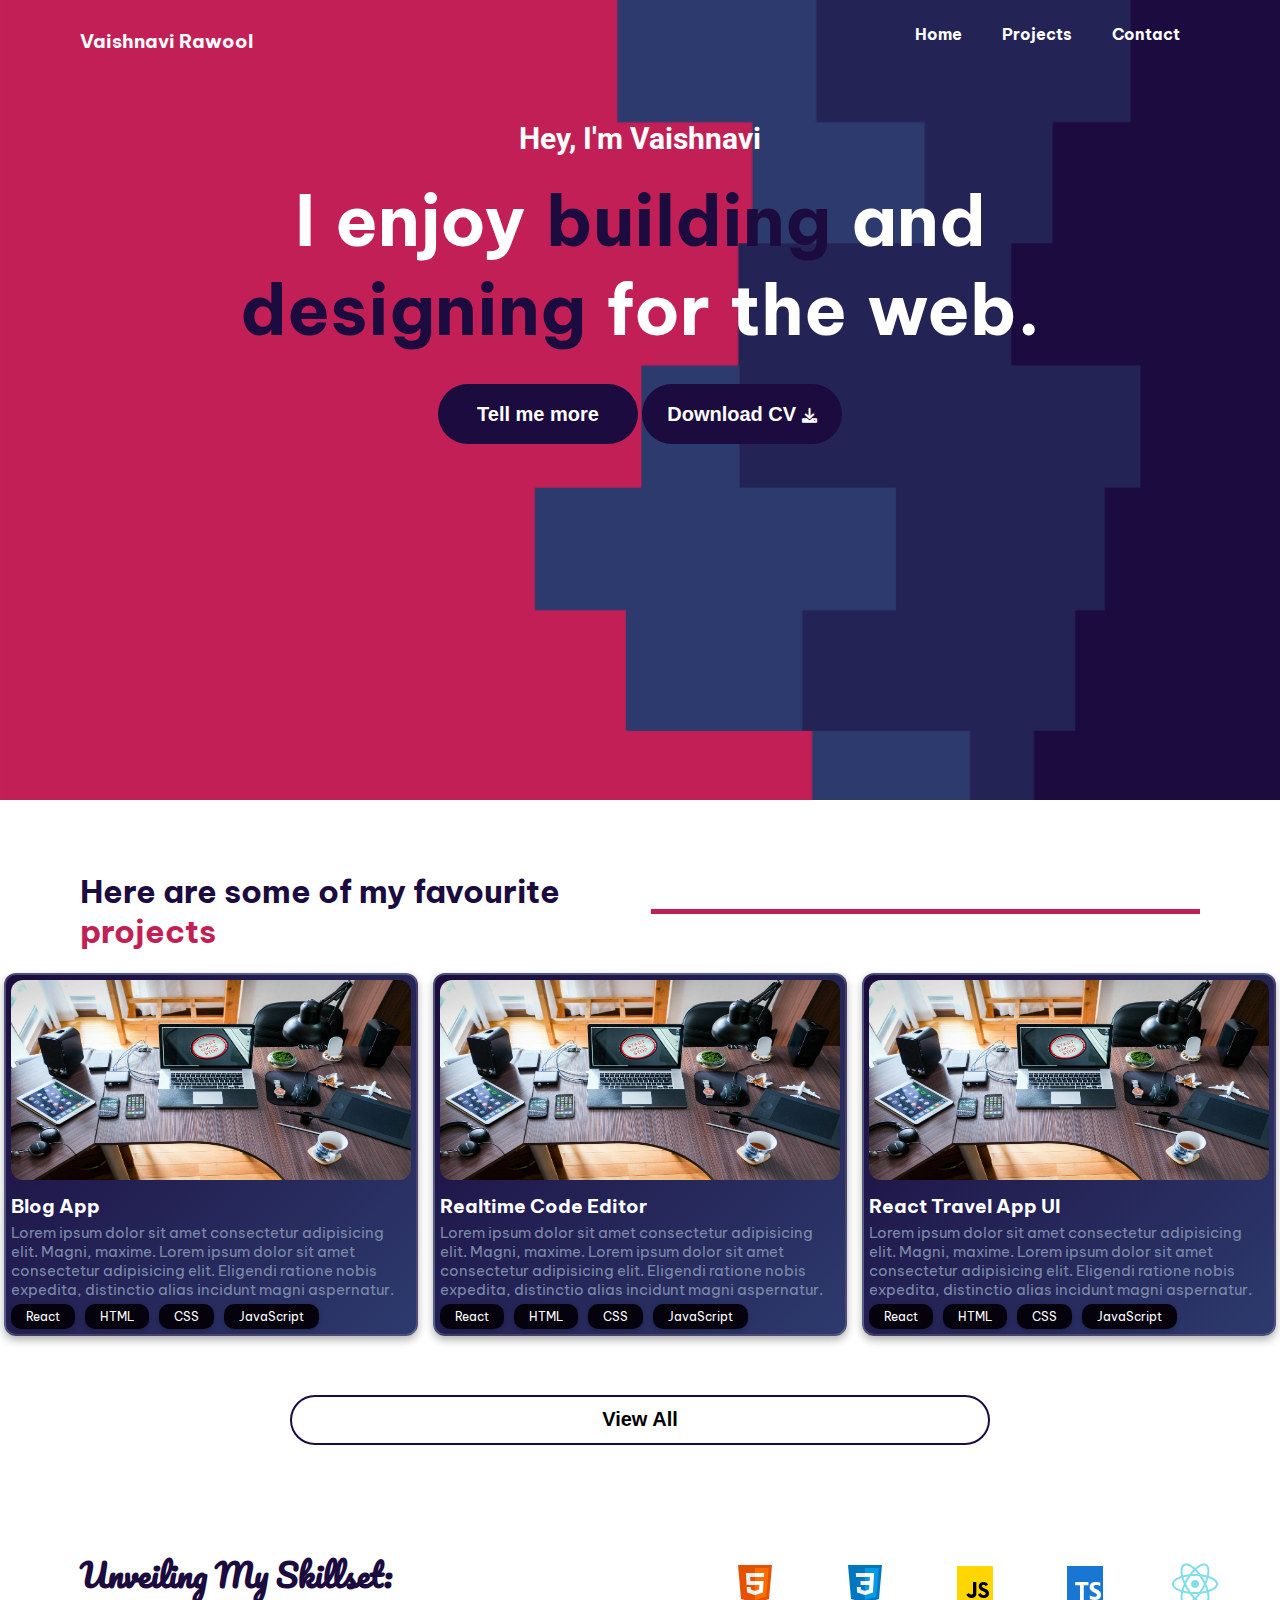
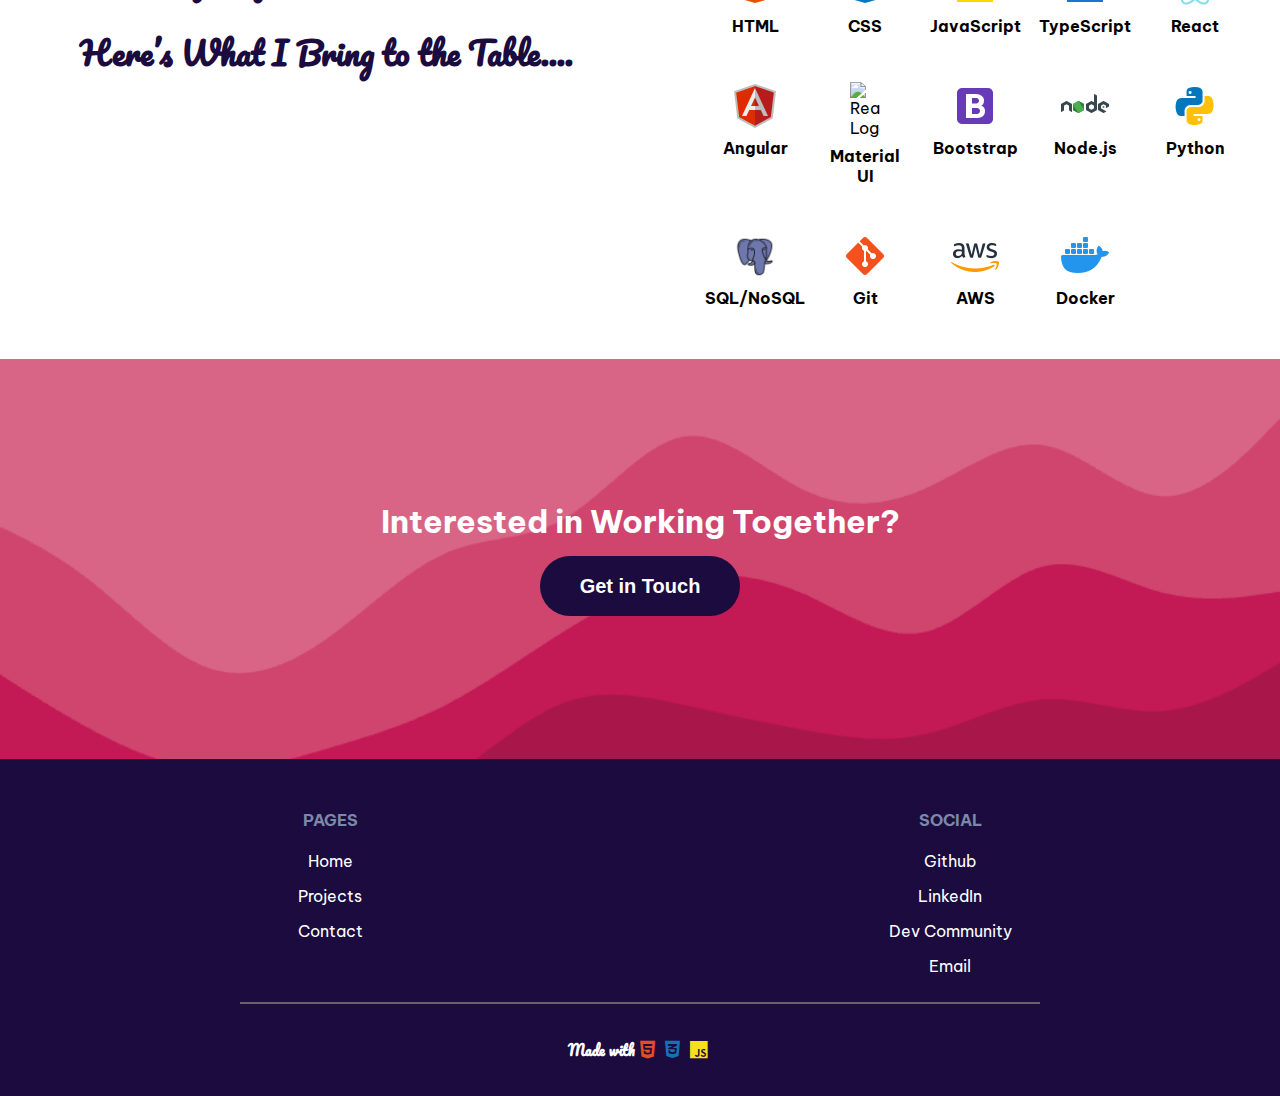
==== index.html @ e35b3477 "first commit" ====
<!DOCTYPE html>
<html lang="en">
<head>
    <meta charset="UTF-8">
    <meta name="viewport" content="width=device-width, initial-scale=1.0">
    <title>Vaishnavi's Portfolio</title>
    <link rel="stylesheet" href="./index.css"/>


    <link rel="preconnect" href="https://fonts.googleapis.com">
    <link rel="preconnect" href="https://fonts.gstatic.com" crossorigin>
    <link href="https://fonts.googleapis.com/css2?family=Pacifico&display=swap" rel="stylesheet">

    <link rel="preconnect" href="https://fonts.googleapis.com">
    <link rel="preconnect" href="https://fonts.gstatic.com" crossorigin>
    <link href="https://fonts.googleapis.com/css2?family=Lato:ital,wght@0,100;0,300;0,400;0,700;0,900;1,100;1,300;1,400;1,700;1,900&family=Montserrat:ital,wght@0,100..900;1,100..900&family=Playwrite+AU+VIC:wght@100..400&family=Victor+Mono:ital,wght@0,100..700;1,100..700&display=swap" rel="stylesheet">

    <link rel="preconnect" href="https://fonts.googleapis.com">
    <link rel="preconnect" href="https://fonts.gstatic.com" crossorigin>
    <link href="https://fonts.googleapis.com/css2?family=Roboto:ital,wght@0,100;0,300;0,400;0,500;0,700;0,900;1,100;1,300;1,400;1,500;1,700;1,900&display=swap" rel="stylesheet">


    <link href="https://fonts.googleapis.com/css2?family=Be+Vietnam+Pro:wght@400;700&family=Inter:wght@400;700&display=swap" rel="stylesheet">

    <!-- ICONS -->
    <link rel="stylesheet" href="https://cdnjs.cloudflare.com/ajax/libs/font-awesome/6.0.0-beta3/css/all.min.css">

    <script src="https://cdn.emailjs.com/dist/email.min.js"></script>
</head>
<body>
    <div class="content" id="content">
    <div id="hero-section" class="hero-section">
        <!-- <div class="intro" style="flex:2"> -->
            <!-- <img src="./assets/home-banner-background.png" class="banner-bg-image"/> -->
            <!-- <img src="./assets/home-banner-background-2.png" class="banner-bg-image-2"/> -->

            <div style="display: flex;justify-content: space-between;padding: 10px 80px;">
                <div class="name-section">
                   <h3>Vaishnavi Rawool</h3>
                </div>
   
                <div class="navbar">
                    <ul>
                       <li><a href="#">Home</a></li>
                       <li><a href="#projects-container">Projects</a></li>
                       <li><a href="#contact">Contact</a></li>
                   </ul>
                </div>
            </div>

        <div class="intro">
            <!-- <h3 style="margin-bottom: 10px;color: #555;">Hi folks,</h3> -->
            <h2 style="margin-bottom: 20px;" class="title-text">Hey, I'm Vaishnavi</h2>
            <h1 class="intro-text">
                I enjoy
                 <span style="color: #1b0b3e;">building</span>
                  and
                  <span style="color: #1b0b3e;"> designing </span>
                  for the web.
            </h1>

            <!-- <div style="display: flex;align-items: center;justify-content: center;"> -->
                <button class="more-btn">Tell me more</button>
                <button class="more-btn">Download CV <i class="fa-solid fa-download" style="font-size: 15px;"></i></button>
            <!-- </div> -->
        </div>

    </div>
<!-- todo:remove -->
    <!-- <img src="./assets/wave (4).png" alt="bg"/> --> 

    <!-- <div class="parallax"></div> -->

    <div style="display: flex;align-items: center;justify-content: space-between;margin-left:80px;margin-right: 80px;margin-top: 50px;">
        <h1 style="color: #1b0b3e;">Here are some of my favourite <span style="color: #c21f56;">projects</span> </h1>
        <hr style="width: 600px;height: 5px;background: #c21f56;border: none;margin: 0;"/>
    </div>
    <div id="projects-container" class="projects-container">
        <div class="projects">

            <div class="card ">
                <img src="./assets/bg.jpeg" alt="project-img" class="project-img"/>
                <h3 style="margin: 0px;margin-top: 10px;margin-bottom: 5px;">Blog App</h3>
                <p style="font-size: 15px;margin: 0px;color: rgb(123 137 168 );">Lorem ipsum dolor sit amet consectetur adipisicing elit. Magni, maxime. Lorem ipsum dolor sit amet consectetur adipisicing elit. Eligendi ratione nobis expedita, distinctio alias incidunt magni aspernatur.</p>

                <div class="chip-container">
                    <div class="chip">React</div>
                    <div class="chip">HTML</div>
                    <div class="chip">CSS</div>
                    <div class="chip">JavaScript</div>
                </div>
            </div>

            <div class="card ">
                <img src="./assets/bg.jpeg" alt="project-img" class="project-img"/>
                <h3 style="margin: 0px;margin-top: 10px;margin-bottom: 5px;">Realtime Code Editor</h3>
                <p style="font-size: 15px;margin: 0px;color: rgb(123 137 168 );">Lorem ipsum dolor sit amet consectetur adipisicing elit. Magni, maxime. Lorem ipsum dolor sit amet consectetur adipisicing elit. Eligendi ratione nobis expedita, distinctio alias incidunt magni aspernatur.</p>

                <div class="chip-container">
                    <div class="chip">React</div>
                    <div class="chip">HTML</div>
                    <div class="chip">CSS</div>
                    <div class="chip">JavaScript</div>
                </div>
            </div>

            <div class="card ">
                <img src="./assets/bg.jpeg" alt="project-img" class="project-img"/>
                <h3 style="margin: 0px;margin-top: 10px;margin-bottom: 5px;">React Travel App UI</h3>
                <p style="font-size: 15px;margin: 0px;color: rgb(123 137 168 );">Lorem ipsum dolor sit amet consectetur adipisicing elit. Magni, maxime. Lorem ipsum dolor sit amet consectetur adipisicing elit. Eligendi ratione nobis expedita, distinctio alias incidunt magni aspernatur.</p>

                <div class="chip-container">
                    <div class="chip">React</div>
                    <div class="chip">HTML</div>
                    <div class="chip">CSS</div>
                    <div class="chip">JavaScript</div>
                </div>
            </div>

            <div class="card  hidden">
                <img src="./assets/bg.jpeg" alt="project-img" class="project-img"/>
                <h3 style="margin: 0px;margin-top: 10px;margin-bottom: 5px;">Flask Todo App</h3>
                <p style="font-size: 15px;margin: 0px;color: rgb(123 137 168 );">Lorem ipsum dolor sit amet consectetur adipisicing elit. Magni, maxime. Lorem ipsum dolor sit amet consectetur adipisicing elit. Eligendi ratione nobis expedita, distinctio alias incidunt magni aspernatur.</p>

                <div class="chip-container">
                    <div class="chip">React</div>
                    <div class="chip">HTML</div>
                    <div class="chip">CSS</div>
                    <div class="chip">JavaScript</div>
                </div>
            </div>

            <div class="card  hidden">
                <img src="./assets/bg.jpeg" alt="project-img" class="project-img"/>
                <h3 style="margin: 0px;margin-top: 10px;margin-bottom: 5px;">Django Todo App</h3>
                <p style="font-size: 15px;margin: 0px;color: rgb(123 137 168 );">Lorem ipsum dolor sit amet consectetur adipisicing elit. Magni, maxime. Lorem ipsum dolor sit amet consectetur adipisicing elit. Eligendi ratione nobis expedita, distinctio alias incidunt magni aspernatur.</p>

                <div class="chip-container">
                    <div class="chip">React</div>
                    <div class="chip">HTML</div>
                    <div class="chip">CSS</div>
                    <div class="chip">JavaScript</div>
                </div>
            </div>
            
            <div class="card  hidden">
                <img src="./assets/bg.jpeg" alt="project-img" class="project-img"/>
                <h3 style="margin: 0px;margin-top: 10px;margin-bottom: 5px;">Natural Language Processing (Spacy)</h3>
                <p style="font-size: 15px;margin: 0px;color: rgb(123 137 168 );">Lorem ipsum dolor sit amet consectetur adipisicing elit. Magni, maxime. Lorem ipsum dolor sit amet consectetur adipisicing elit. Eligendi ratione nobis expedita, distinctio alias incidunt magni aspernatur.</p>

                <div class="chip-container">
                    <div class="chip">React</div>
                    <div class="chip">HTML</div>
                    <div class="chip">CSS</div>
                    <div class="chip">JavaScript</div>
                </div>
            </div>

           

        </div>
    </div>

    <button id="view-all-btn" class="view-all-btn">View All</button>

<!-- ICONS SITE -> https://icons8.com/icons/set/css -->
    <!-- /* font-family: 'Pacifico', cursive;font-weight: 400;text-align: left;width: 500px; */ -->
    <div class="skill-set-container">
        <div style="flex:1;margin-left: 80px;color: #1b0b3e;">
            <h1 style="font-family: Pacifico;">
                Unveiling My Skillset: 
            </h1>
            <h1 style="font-family: Pacifico;">
                Here’s What I Bring to the Table....
            </h1>
        <!-- <h1 
            data-text="Unveiling My Skillset: Here’s What I" 
            data-text-2="Bring to the Table!" 
            class="skills-intro">
            Unveiling My Skillset: Here’s What I Bring to the Table!
        </h1> -->

        </div>
        <div class="skill-set">
            <div class="toolset">
                <div class="skill">
                    <img src="./assets/icons/icons8-html-48.png" alt="html" />
                     
                    <p>HTML</p>
                </div>
                <div class="skill">
                    <img src="./assets/icons/icons8-css-48.png" alt="html" />
                    <p>CSS</p>
                </div>
                <div class="skill">
                    <img src="./assets/icons/icons8-js-48.png" alt="html" />
                    <p>JavaScript</p>
                </div>
                <div class="skill">
                    <img src="./assets/icons/icons8-typescript-48.png" alt="html" />
                    <p>TypeScript</p>
                </div>
                <div class="skill">
                    <img src="./assets/icons/icons8-react-native-48.png" alt="html" />
                    <p>React</p>
                </div>
                <div class="skill">
                    <img src="./assets/icons/icons8-angular-48.png" alt="html" />
                    <p>Angular</p>
                </div>

                <div class="skill">
                    <img src="https://simpleicons.org/icons/mui.svg" alt="React Logo" class="skill-logo">
                    <p>Material UI</p>
                </div>

                <div class="skill">
                    <img src="./assets/icons/icons8-bootstrap-48.png" alt="html" />
                    <p>Bootstrap</p>
                </div>

                <div class="skill">
                    <img src="./assets/icons/icons8-nodejs-48.png" alt="html" />
                    <p>Node.js</p>
                </div>
                <div class="skill">
                    <img src="./assets/icons/icons8-python-48.png" alt="html" />
                    <p>Python</p>
                </div>
                <div class="skill">
                    <img src="./assets/icons/icons8-postgresql-100.png" alt="html" height="48px"/>
                    <p>SQL/NoSQL</p>
                </div>
                <div class="skill">
                    <img src="./assets/icons/icons8-git-48.png" alt="html" />
                    <p>Git</p>
                </div>
                <div class="skill">
                    <img src="./assets/icons/icons8-aws-48.png" alt="html" />
                    <p>AWS</p>
                </div>
                <div class="skill">
                    <img src="./assets/icons/icons8-docker-48.png" alt="html" />
                    <p>Docker</p>
                </div>
              
            </div>
            
        </div>
    </div>

    <div id="contact" style="display: flex;flex-direction: column;align-items: center;justify-content: center;height: 400px;width: 100%;color: white;background: url('./assets/stacked-waves-haikei.png');background-repeat: no-repeat;background-size: cover;">
        <h1 style="margin: 0px;">Interested in Working Together?</h1>
        <button id="get-in-touch-btn" class="more-btn" style="margin-top: 15px;">Get in Touch</button>
    </div>

        <div class="contact-form modal" id="myModal">
            <div style="display: flex;justify-content: space-between;align-items: center;">
                <h2 style="text-align: center;">Contact Us</h2>
                <span class="close" id="closeDialog">&times;</span>
            </div>
            <form id="contact-form" action="#" method="post">
                <div class="form-group">
                    <label for="name">Name:</label>
                    <input type="text" id="name" name="name" required>
                </div>
                <div class="form-group">
                    <label for="email">Email:</label>
                    <input type="email" id="email" name="email" required>
                </div>
                <div class="form-group">
                    <label for="message">Message:</label>
                    <textarea id="message" name="message" rows="4" required></textarea>
                </div>
                <button id="send-msg-btn" type="submit" class="more-btn" style="display: block;margin:auto">Send Message</button>
            </form>
        </div>
   




    <footer>
        <div class="footer-content">
            <div class="footer-section pages">
                <h4 style="color: rgb(123 137 168 );">PAGES</h4>
                <ul>
                    <li><a href="#hero-section">Home</a></li>
                    <li><a href="#projects-container">Projects</a></li>
                    <li><a href="#contact">Contact</a></li>
                </ul>
            </div>
            <div class="footer-section social">
                <h4 style="color: rgb(123 137 168 );">SOCIAL</h4>
                <ul>
                    <li><a href="https://facebook.com" target="_blank">Github</a></li>
                    <li><a href="https://linkedin.com" target="_blank">LinkedIn</a></li>
                    <li><a href="https://twitter.com" target="_blank">Dev Community</a></li>
                    <li><a href="mailto:vaishnavir2201@gmail.com" target="_blank">Email</a></li>
                </ul>
            </div>
        </div>
        <div class="line"></div>
        <div class="footer-bottom">
            <div class="made-with">
                <p style="font-weight: bold;">Made with </p>
                <i class="fab fa-html5"></i>
                <i class="fab fa-css3-alt"></i>
                <i class="fab fa-js"></i>
            </div>
        </div>
    </footer>

    </div>

    <script src="app.js"></script>
    <script src="https://unpkg.com/scrollreveal"></script>
    <script>
        // ScrollReveal({ reset: true });
        // ScrollReveal().reveal('.projects-container', { delay: 500, distance:'50px', 'easing':'cubic-bezier(.71,-0.01,.75,.81)',origin:'top' });
    </script>
        <!-- <div style="display: flex;justify-content: center;">
            <ul style="list-style-type: none;">
                <li class="list-btn">
                    <span style="text-align: center;">JavaScript</span>
                </li>
                <li class="list-btn">
                    <span style="text-align: center;">TypeScript</span>
                </li>
                <li class="list-btn">
                    <span style="text-align: center;">HTML | CSS</span>
                </li>
                <li class="list-btn">
                    <span style="text-align: center;">React</span>
                </li>
                <li class="list-btn">
                    <span style="text-align: center;">Angular</span>
                </li>
               
                <li class="list-btn">
                    <span style="text-align: center;">SQL</span>
                </li>
                <li class="list-btn">
                    <span style="text-align: center;">NoSQL</span>
                </li>
                <li class="list-btn">
                    <span style="text-align: center;">AWS</span>
                </li>
            </ul>
        </div> -->
</body>
</html>
---- index.css ----
html {
  scroll-behavior: smooth;
}

body {
    font-weight: 400;
    font-style: normal;
    margin: 0;
    padding: 0;
    /* font-family: "Roboto", sans-serif; */
    font-family: 'Be Vietnam Pro', 'Inter', system-ui, sans-serif;
    box-sizing: border-box;
}




.hero-section{
    background: white;
    color: black;
    height: 800px;
    background: url(./assets/layered-steps-haikei.png);
    background-repeat:  no-repeat;
    background-size: cover;
    /* background:#c21f56; */
    color: white;
    /* border: 1px solid; */
}

.navbar ul {
  list-style-type: none; 
  padding: 0;
  margin: 0;
  display: flex; 
  justify-content: center; 
  font-weight: bold;
}

.navbar li {
  padding: 14px 20px;
}

.navbar a {
  color: white;
  text-decoration: none; 
  display: block;
}


.banner-bg-image{
  position: absolute;
  width: 400px;
  height: 450px;
  z-index: 1;
  right: 0px;
}

.banner-bg-image-2{
  position: absolute;
  width: 300px;
  height: 300px;
  z-index: 1;
  /* right: 0px; */
}

.title-text{
  font-family: "Roboto", sans-serif;
  font-size: 30px;
}

.intro{
   text-align: center;
    margin: auto;
    margin-top: 40px;
    
    /* border: 1px solid; */
}

.intro-text{
    font-size: 70px;
    word-spacing: 4px;
    font-weight:bolder;
    margin: auto;
    width: 820px;

}

.more-btn{
  width: 200px;
  height: 60px;
  border-radius: 30px;
  border: none;
  font-size: 20px;
  font-weight: bold;
  margin-top: 30px;
  background: #1b0b3e;
  color: white;
  cursor: pointer;
}

.more-btn:hover {
  box-shadow: 0 8px 16px rgba(0, 0, 0, 0.4);
  background: linear-gradient(225deg, #1b0b3e, #2d3a6d);
}

.list-btn{
    text-align: center !important;
    width: 300px;
    height: 30px;
    font-size: 20px;
    font-weight: bold;
    border:none;
    border-radius: 8px;
    text-transform:capitalize;
    padding: 5px;
    margin: 5px;
    display: flex;
    align-items: center;
    justify-content: space-between;
    background: white;
    color: black;
    cursor: pointer;
    margin: 10px 0;
    transform: translateX(calc(20px * var(--zigzag))); 
    transition: transform 0.2s ease;
    box-shadow: 0 2px 4px #1b0b3e;
    display: flex;
    justify-content: center;
  }

  .list-btn:hover{
    background-color: #1b0b3e;
    color: white;
  }

  /* ul{
    transform: translateX(calc(20px * var(--zigzag)));
  }
  
  ul li:nth-child(even) {
    --zigzag: -1; 
  }
  
  ul li:nth-child(odd) {
    --zigzag: 1; 
  }


  ul {
    transition: transform 0.3s ease;
  } */

  .parallax {
    /* The image used */
    background-image: url("https://images.pexels.com/photos/37487/pexels-photo-37487.jpeg?auto=compress&cs=tinysrgb&w=1260&h=750&dpr=2");
  
    /* Set a specific height */
    min-height: 500px;
  
    /* Create the parallax scrolling effect */
    background-attachment: fixed;
    background-position: center;
    background-repeat: no-repeat;
    background-size: cover;
  }

  .projects-container{
    /* padding: 20px; */
  }

  .projects{
    display: flex;
    align-items: center;
    justify-content: center;
    gap: 15px;
    /* margin-left: 80px; */
    /* margin-right: 80px; */
    flex-wrap: wrap;
  }

  .project-img{
    width: 400px;
    height: 200px;
    /* border: 1px white solid; */
    border-radius: 12px;
  }

  /* rgba(27, 11, 62, 0.3), 
     rgba(27, 11, 62, 0.3)   */

  .card-initial{
    background-color: #1b0b3e;
    color: white;
    width: 300px;
    height: 350px;
    border-radius: 8px;
    border-bottom: 20px;
    cursor:pointer;
    font-family: "Lato", sans-serif;
    text-align: center;
  }

  .card {
    background: linear-gradient(135deg, #1b0b3e, #2d3a6d);
    color: white;
    width: 400px;
    max-height: 400px;
    border-radius: 12px;
    border: 2px solid rgba(255, 255, 255, 0.2);
    box-shadow: 0 4px 8px rgba(0, 0, 0, 0.3);
    cursor: pointer;
    padding: 5px;
    /* font-family: "Lato", sans-serif; */
    text-align: left;
    transition: transform 0.3s ease, box-shadow 0.3s ease, background 0.3s ease;
}

.card img :hover{
  transform: translateY(-10px);
}


.card:hover {
    /* transform: translateY(-10px); */
    box-shadow: 0 8px 16px rgba(0, 0, 0, 0.4);
    background: linear-gradient(225deg, #1b0b3e, #2d3a6d);
}

.card:active {
    transform: translateY(-5px);
    box-shadow: 0 4px 8px rgba(0, 0, 0, 0.3);
}

/* .hidden{
display: none;
} */

.hidden {
  max-height: 0;
  overflow: hidden;
  opacity: 0;
  transition: max-height 0.5s ease-out, opacity 0.5s ease-out;
}

.visible{
  transition: max-height 0.5s ease-out, opacity 0.5s ease-out; 
}

.hidden-1 {
  display: none; 
  transition: max-height 0.5s ease-out, opacity 0.5s ease-out;
}

.visible-1 {
  display: block;
  opacity: 1; 
  transition: opacity 0.5s ease-out;
  transition: max-height 0.5s ease-out, opacity 0.5s ease-out; 
}


.go-button {
  background-color: #ff4081; /* Vibrant button color */
  color: white;
  border: none;
  border-radius: 20px; /* Rounded corners */
  padding: 10px 20px;
  font-size: 16px;
  font-weight: bold;
  cursor: pointer;
  transition: background-color 0.3s ease, transform 0.3s ease;
}

.go-button:hover {
  background-color: #e040fb; /* Slightly different shade on hover */
  transform: scale(1.05); /* Slightly enlarges button on hover */
}

.go-button:active {
  background-color: #d32f2f; /* Darker shade when clicked */
  transform: scale(0.95); /* Slightly reduces size when clicked */
}


.chip-container {
  display: flex;
  gap: 10px; /* Space between chips */
  margin-top: 5px;
}

.chip {
  font-size: 12px;
  background-color: #05010d;
  color: white;
  padding: 5px 15px;
  border-radius: 10px;
  box-shadow: 0 2px 5px rgba(0, 0, 0, 0.2);
  cursor: pointer;
  transition: background-color 0.3s;
}

.chip:hover {
  background-color: #0056b3;
}
 

.view-all-btn{
  display: block;
  width: 700px;
  height: 50px;
  border-radius: 50px;
  font-size: 20px;
  font-weight: bold;
  margin: 0 auto;
  margin-top: 30px;
  border: 2px #1b0b3e solid;
  background: transparent;
  cursor: pointer;
}

.view-all-btn:hover{
  background-color: #1b0b3e;
  color: white;
}

.skill-set-container{
  display: flex;
  margin-top: 80px;
  /* border: 3px solid #1b0b3e;
  border-radius: 10px;
  margin: 0px 80px; */
  /* background: url('./assets/stacked-waves-haikei.png');
  background-repeat: no-repeat;
  background-size: cover;
  color: white; */
}

.skill-set{
  flex: 1;
  /* border: 1px solid; */
  /* border: 1px solid;
  height: 400px;
  margin: 10px;
  border-radius: 10px;
   background: url('./assets/symbol-scatter-haikei.png');
  background-repeat: no-repeat;
  background-size: cover;
  color: white; */
}

.toolset {
  display: flex;
  flex-wrap: wrap;
  justify-content: flex-start;
  padding: 20px;
  /* background-color: #f4f4f4; */
  border-radius: 8px;
}

.skill {
  display: flex;
  flex-direction: column;
  align-items: center;
  margin: 15px;
  text-align: center;
  width: 80px;
}

.skill-logo {
  width: 30px;
  height: auto;
}

.skill p {
  margin-top: 8px;
  font-weight: bold;
}

.skills-intro{
  width: fit-content;
  position: relative; 
  -webkit-text-stroke: 0.3vw #383d52;
  color: #252839;
  text-transform: uppercase;
  font-size: 1.5rem;
  overflow: hidden;
}

.skills-intro::before{
  content: attr(data-text);
  position: absolute; 
  top: 0;
  left: 0;
  width: 100%;
  height: 100%;
  color: #c21f56;
  -webkit-text-stroke: 0vw #1b0b3e;
  border-right: 2px solid #c21f56; 
  overflow: hidden; 
  /* animation: animate 6s linear infinite; */
  /* animation: animate-line1 3s linear forwards, animate-line2 3s linear forwards 3s; */
  animation: animate-line1 3s linear forwards, animate-line2 3s linear forwards 3s;


}

/* @keyframes animate{
  0%, 10%, 100% {
    width: 0;
  }
  70%, 90% {
    width: 100%;
  }
} */

@keyframes animate-line1 {
  0% { width: 0; }
  100% { width: 100%; }
}

@keyframes animate-line2 {
  0% { width: 0; }
  100% { width: 100%; }
}


.skills-intro::after {
  content: attr(data-text-2);
  position: absolute; 
  top: 1.2em; /* Adjust this value based on your line height */
  left: 0;
  width: 100%;
  height: 100%;
  color: #c21f56;
  -webkit-text-stroke: 0vw #1b0b3e;
  border-right: 2px solid #c21f56; 
  overflow: hidden; 
  animation: animate-line2 3s linear forwards 3s; /* Delay to start after line 1 */
}

@keyframes animate-line2 {
  0% { width: 0; }
  100% { width: 100%; }
}


footer {
  background-color: #1b0b3e;
  color: white;
  padding: 20px 0;
  text-align: center;
}

.footer-content {
  display: flex;
  justify-content: space-around;
  padding: 10px 20px;
}

.footer-section {
  flex: 1;
}

.footer-section h3 {
  margin-bottom: 10px;
}

.footer-section ul {
  list-style-type: none;
  padding: 0;
}

.footer-section ul li {
  margin: 15px 0;
}

.footer-section a {
  color: white;
  text-decoration: none;
}

.footer-section a:hover {
  text-decoration: underline;
}

.footer-bottom {
  margin-top: 20px;
  font-size: 14px;
}

.line {
  display: flex;
  justify-content: center;
  width: 800px; 
  height: 2px;
  margin: 0 auto;
  background-color: rgb(99, 100, 103);
}

.made-with {
  /* border-top: 2px solid rgb(99, 100, 103); */
  display: flex;
  align-items: center;
  justify-content: center;
  margin-top: 10px;
  font-family: 'Pacifico';
}

.made-with span {
  margin-right: 5px;
}

.made-with i {
  font-size: 20px;
  margin: 0 5px;
  color: #f39c12; /* Adjust color if needed */
}


.made-with .fa-html5 {
  color: #E44D26; /* HTML original color */
}

.made-with .fa-css3-alt {
  color: #1572B6; /* CSS original color */
}

.made-with .fa-js {
  color: #F7DF1E; /* JavaScript original color */
}


.custom-shape-divider-top-1727248359 {
  width: 100%;
  overflow: hidden;
  line-height: 0;

}

.shape-fill{
  background: #c21f56;
}

.contact-form {
  max-width: 500px;
  margin: auto;
  background: #fff;
  padding: 20px;
  border-radius: 8px;
  box-shadow: 0 2px 10px rgba(0, 0, 0, 0.1);
  margin-top: 10px;
  margin-bottom: 10px;
}

.form-group {
  margin-bottom: 15px;
}

label {
  display: block;
  margin-bottom: 5px;
}

input[type="text"],
input[type="email"],
textarea {
    width: 100%;
    padding: 10px;
    border: 1px solid #ccc;
    border-radius: 4px;
    box-sizing: border-box;
}

/* DIALOG */

.modal {
  display: none; 
  position: fixed; 
  z-index: 1; 
  left: 80px;
  top: 0;
  right: 80px;
  width: 100%; 
  height: 500px; 
  background-color: #c21f55b4;
  color: white;
}

.modal-content {
  background-color: #fefefe;
  border: 1px solid #888;
  width: 80%;
  max-width: 500px; /* Max width for the modal */
  margin: auto; /* Center horizontally */
  position: absolute; /* Use absolute positioning for vertical centering */
  top: 50%; /* Position from the top */
  left: 50%; /* Position from the left */
  transform: translate(-50%, -50%); /* Center the modal */
  padding: 20px;
}

.close {
  color: white;
  float: right;
  font-size: 38px;
  font-weight: bold;
}
.close:hover,
.close:focus {
  color: black;
  cursor: pointer;
}
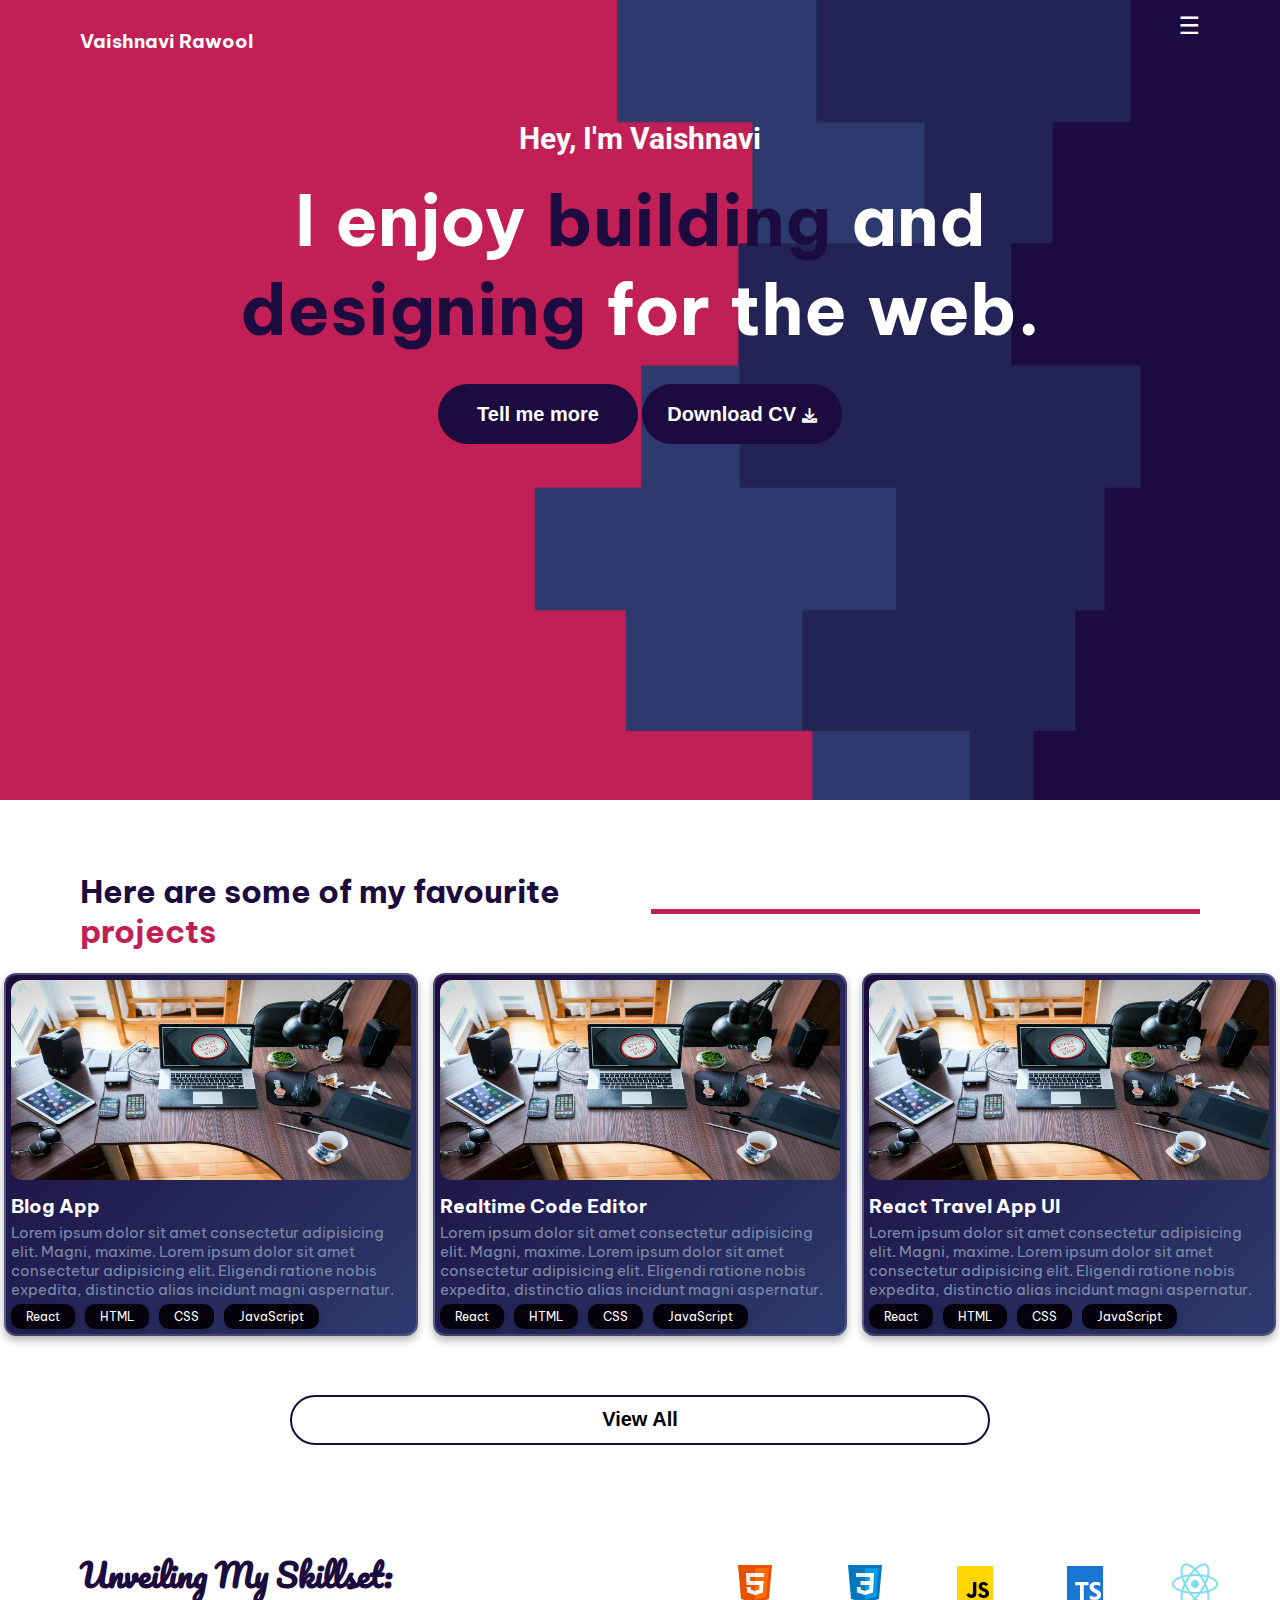
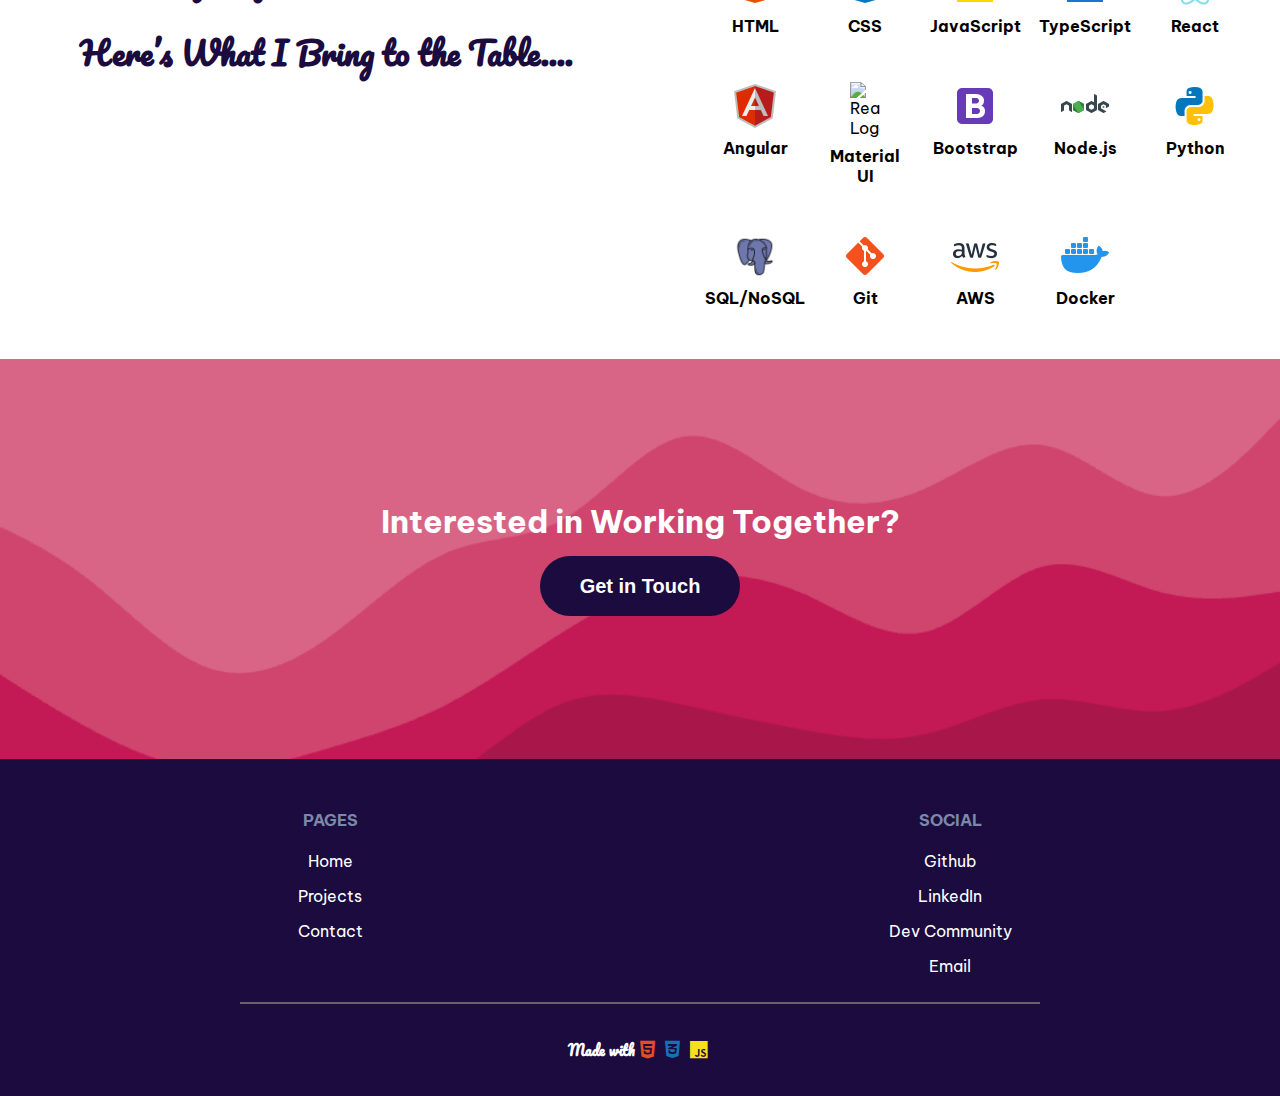
==== commit 811a1c82: "WIP: mobile responsive screen" ====
--- a/index.html
+++ b/index.html
@@ -28,7 +28,6 @@
     <script src="https://cdn.emailjs.com/dist/email.min.js"></script>
 </head>
 <body>
-    <div class="content" id="content">
     <div id="hero-section" class="hero-section">
         <!-- <div class="intro" style="flex:2"> -->
             <!-- <img src="./assets/home-banner-background.png" class="banner-bg-image"/> -->
@@ -40,11 +39,16 @@
                 </div>
    
                 <div class="navbar">
-                    <ul>
-                       <li><a href="#">Home</a></li>
-                       <li><a href="#projects-container">Projects</a></li>
-                       <li><a href="#contact">Contact</a></li>
-                   </ul>
+                    <div class="toggle-button" id="toggle-button">
+                        ☰
+                    </div>
+                    <div class="drawer" id="drawer">
+                        <ul>
+                           <li><a href="#">Home</a></li>
+                           <li><a href="#projects-container">Projects</a></li>
+                           <li><a href="#contact">Contact</a></li>
+                       </ul>
+                    </div>
                 </div>
             </div>
 
@@ -71,9 +75,9 @@
 
     <!-- <div class="parallax"></div> -->
 
-    <div style="display: flex;align-items: center;justify-content: space-between;margin-left:80px;margin-right: 80px;margin-top: 50px;">
-        <h1 style="color: #1b0b3e;">Here are some of my favourite <span style="color: #c21f56;">projects</span> </h1>
-        <hr style="width: 600px;height: 5px;background: #c21f56;border: none;margin: 0;"/>
+    <div style="" class="projects-title">
+        <h1 class="project-text" style="color: #1b0b3e;">Here are some of my favourite <span style="color: #c21f56;">projects</span> </h1>
+        <hr style="width: 600px;height: 5px;background: #c21f56;border: none;"/>
     </div>
     <div id="projects-container" class="projects-container">
         <div class="projects">
@@ -311,7 +315,6 @@
         </div>
     </footer>
 
-    </div>
 
     <script src="app.js"></script>
     <script src="https://unpkg.com/scrollreveal"></script>
--- a/index.css
+++ b/index.css
@@ -3,6 +3,7 @@
 }
 
 body {
+  overflow-x: hidden;
     font-weight: 400;
     font-style: normal;
     margin: 0;
@@ -46,6 +47,44 @@
   display: block;
 }
 
+.navbar .toggle-button {
+  font-size: 24px;
+  color: white;
+  cursor: pointer;
+}
+
+.drawer {
+  position: fixed;
+  top: 0;
+  left: -300px; /* Hidden off-screen */
+  width: 200px;
+  height: 100%;
+  background-color: #1b0b3e87;
+  color: white;
+  transition: left 0.3s ease;
+  padding: 20px;
+  box-shadow: 2px 0 5px rgba(0, 0, 0, 0.5);
+}
+
+.drawer ul {
+  list-style-type: none;
+  padding: 0;
+}
+
+.drawer li {
+  margin: 20px 0;
+}
+
+.drawer a {
+  color: white;
+  text-decoration: none;
+}
+
+/* Show drawer when active */
+.drawer.active {
+  left: 0; /* Move into view */
+}
+
 
 .banner-bg-image{
   position: absolute;
@@ -82,7 +121,6 @@
     font-weight:bolder;
     margin: auto;
     width: 820px;
-
 }
 
 .more-btn{
@@ -164,6 +202,15 @@
     background-size: cover;
   }
 
+  .projects-title{
+    display: flex;
+    align-items: center;
+    justify-content: space-between;
+    margin-left:80px;
+    margin-right: 80px;
+    margin-top: 50px;
+  }
+
   .projects-container{
     /* padding: 20px; */
   }
@@ -609,4 +656,59 @@
 .close:focus {
   color: black;
   cursor: pointer;
+}
+
+/* MOBILE SCREEN */
+
+@media (max-width: 768px) {
+  body{
+    overflow-x:hidden;
+  }
+
+  .hero-section{
+    overflow-x: hidden;
+  }
+
+  .navbar ul {
+    flex-direction: column; 
+  }
+
+  .intro-text {
+    font-size: 8vw;
+    word-spacing: 2px;
+    max-width: 90%;
+    margin: auto;
+  }
+
+  .title-text{
+    font-size: 20px;
+  }
+
+  .hero-section {
+    height: 420px;
+  }
+
+  .projects-title {
+    flex-direction: column; /* Stack elements vertically on smaller screens */
+    align-items: center; /* Center the content */
+    margin-left: 20px; /* Adjust left margin */
+    margin-right: 20px; /* Adjust right margin */
+}
+
+h1.project-text {
+    text-align: center; /* Center the text */
+    font-size: 24px; /* Adjust font size for mobile */
+}
+
+hr {
+    width: calc(100% - 40px);
+    margin: 10px 20 20px;
+}
+}
+
+
+@media (min-width: 769px) {
+  .drawer {
+      display: none; /* Hide drawer on larger screens */
+  }
 }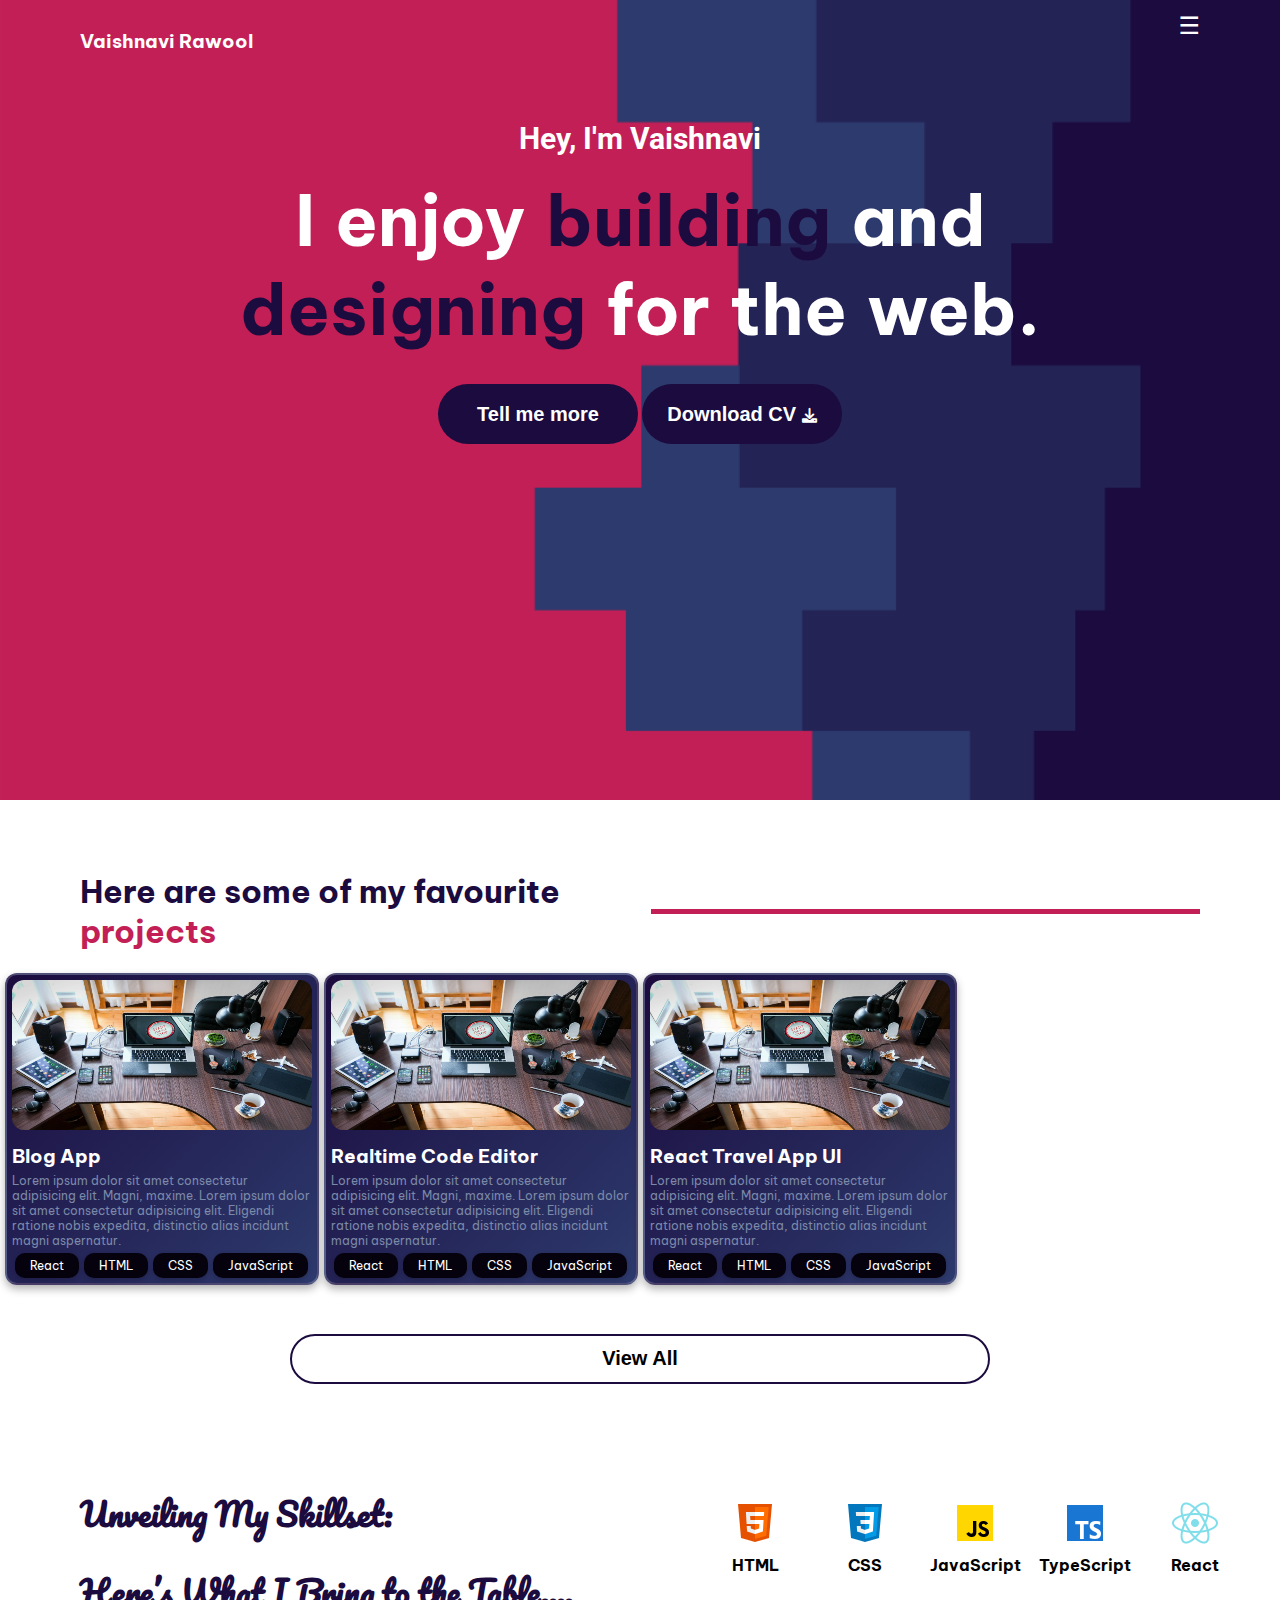
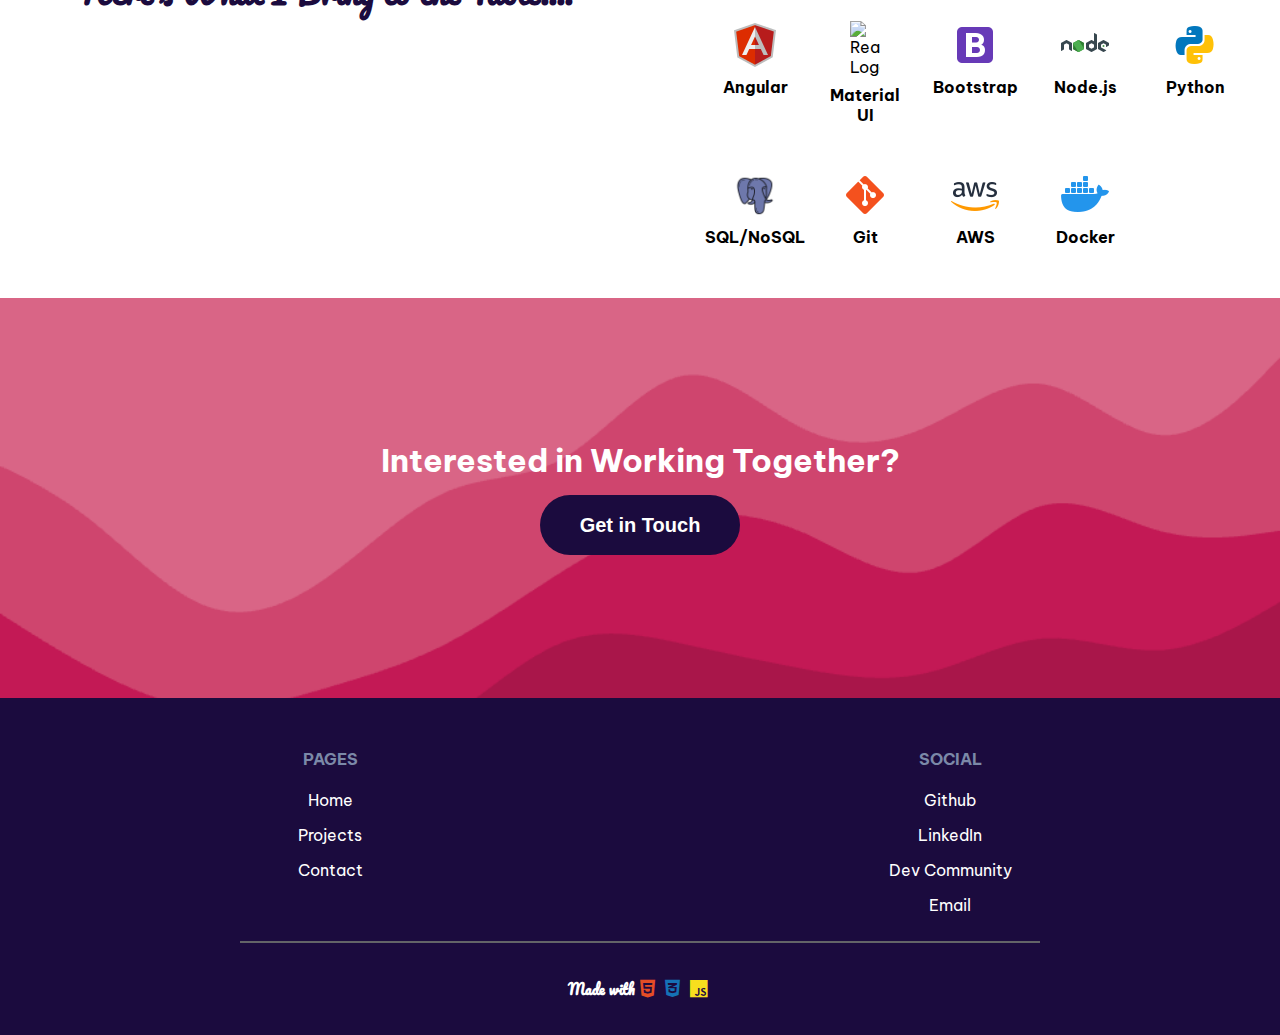
==== commit 203d2910: "download pdf on click" ====
--- a/index.html
+++ b/index.html
@@ -64,8 +64,12 @@
             </h1>
 
             <!-- <div style="display: flex;align-items: center;justify-content: center;"> -->
-                <button class="more-btn">Tell me more</button>
-                <button class="more-btn">Download CV <i class="fa-solid fa-download" style="font-size: 15px;"></i></button>
+               <a style="text-decoration:none;color:white" href="#projects-container">
+                   <button class="more-btn">Tell me more</button>
+               </a>
+               <a href="./assets/VAISHNAVI RAWOOL RESUME.pdf" download="VAISHNAVI RAWOOL RESUME">
+                   <button class="more-btn">Download CV <i class="fa-solid fa-download" style="font-size: 15px;"></i></button>
+               </a>
             <!-- </div> -->
         </div>
 
@@ -85,7 +89,7 @@
             <div class="card ">
                 <img src="./assets/bg.jpeg" alt="project-img" class="project-img"/>
                 <h3 style="margin: 0px;margin-top: 10px;margin-bottom: 5px;">Blog App</h3>
-                <p style="font-size: 15px;margin: 0px;color: rgb(123 137 168 );">Lorem ipsum dolor sit amet consectetur adipisicing elit. Magni, maxime. Lorem ipsum dolor sit amet consectetur adipisicing elit. Eligendi ratione nobis expedita, distinctio alias incidunt magni aspernatur.</p>
+                <p style="font-size: 12px;margin: 0px;color: rgb(123 137 168 );">Lorem ipsum dolor sit amet consectetur adipisicing elit. Magni, maxime. Lorem ipsum dolor sit amet consectetur adipisicing elit. Eligendi ratione nobis expedita, distinctio alias incidunt magni aspernatur.</p>
 
                 <div class="chip-container">
                     <div class="chip">React</div>
@@ -98,7 +102,7 @@
             <div class="card ">
                 <img src="./assets/bg.jpeg" alt="project-img" class="project-img"/>
                 <h3 style="margin: 0px;margin-top: 10px;margin-bottom: 5px;">Realtime Code Editor</h3>
-                <p style="font-size: 15px;margin: 0px;color: rgb(123 137 168 );">Lorem ipsum dolor sit amet consectetur adipisicing elit. Magni, maxime. Lorem ipsum dolor sit amet consectetur adipisicing elit. Eligendi ratione nobis expedita, distinctio alias incidunt magni aspernatur.</p>
+                <p style="font-size: 12px;margin: 0px;color: rgb(123 137 168 );">Lorem ipsum dolor sit amet consectetur adipisicing elit. Magni, maxime. Lorem ipsum dolor sit amet consectetur adipisicing elit. Eligendi ratione nobis expedita, distinctio alias incidunt magni aspernatur.</p>
 
                 <div class="chip-container">
                     <div class="chip">React</div>
@@ -111,7 +115,7 @@
             <div class="card ">
                 <img src="./assets/bg.jpeg" alt="project-img" class="project-img"/>
                 <h3 style="margin: 0px;margin-top: 10px;margin-bottom: 5px;">React Travel App UI</h3>
-                <p style="font-size: 15px;margin: 0px;color: rgb(123 137 168 );">Lorem ipsum dolor sit amet consectetur adipisicing elit. Magni, maxime. Lorem ipsum dolor sit amet consectetur adipisicing elit. Eligendi ratione nobis expedita, distinctio alias incidunt magni aspernatur.</p>
+                <p style="font-size: 12px;margin: 0px;color: rgb(123 137 168 );">Lorem ipsum dolor sit amet consectetur adipisicing elit. Magni, maxime. Lorem ipsum dolor sit amet consectetur adipisicing elit. Eligendi ratione nobis expedita, distinctio alias incidunt magni aspernatur.</p>
 
                 <div class="chip-container">
                     <div class="chip">React</div>
@@ -124,7 +128,7 @@
             <div class="card  hidden">
                 <img src="./assets/bg.jpeg" alt="project-img" class="project-img"/>
                 <h3 style="margin: 0px;margin-top: 10px;margin-bottom: 5px;">Flask Todo App</h3>
-                <p style="font-size: 15px;margin: 0px;color: rgb(123 137 168 );">Lorem ipsum dolor sit amet consectetur adipisicing elit. Magni, maxime. Lorem ipsum dolor sit amet consectetur adipisicing elit. Eligendi ratione nobis expedita, distinctio alias incidunt magni aspernatur.</p>
+                <p style="font-size: 12px;margin: 0px;color: rgb(123 137 168 );">Lorem ipsum dolor sit amet consectetur adipisicing elit. Magni, maxime. Lorem ipsum dolor sit amet consectetur adipisicing elit. Eligendi ratione nobis expedita, distinctio alias incidunt magni aspernatur.</p>
 
                 <div class="chip-container">
                     <div class="chip">React</div>
@@ -137,7 +141,7 @@
             <div class="card  hidden">
                 <img src="./assets/bg.jpeg" alt="project-img" class="project-img"/>
                 <h3 style="margin: 0px;margin-top: 10px;margin-bottom: 5px;">Django Todo App</h3>
-                <p style="font-size: 15px;margin: 0px;color: rgb(123 137 168 );">Lorem ipsum dolor sit amet consectetur adipisicing elit. Magni, maxime. Lorem ipsum dolor sit amet consectetur adipisicing elit. Eligendi ratione nobis expedita, distinctio alias incidunt magni aspernatur.</p>
+                <p style="font-size: 12px;margin: 0px;color: rgb(123 137 168 );">Lorem ipsum dolor sit amet consectetur adipisicing elit. Magni, maxime. Lorem ipsum dolor sit amet consectetur adipisicing elit. Eligendi ratione nobis expedita, distinctio alias incidunt magni aspernatur.</p>
 
                 <div class="chip-container">
                     <div class="chip">React</div>
@@ -149,8 +153,8 @@
             
             <div class="card  hidden">
                 <img src="./assets/bg.jpeg" alt="project-img" class="project-img"/>
-                <h3 style="margin: 0px;margin-top: 10px;margin-bottom: 5px;">Natural Language Processing (Spacy)</h3>
-                <p style="font-size: 15px;margin: 0px;color: rgb(123 137 168 );">Lorem ipsum dolor sit amet consectetur adipisicing elit. Magni, maxime. Lorem ipsum dolor sit amet consectetur adipisicing elit. Eligendi ratione nobis expedita, distinctio alias incidunt magni aspernatur.</p>
+                <h3 style="margin: 0px;margin-top: 10px;margin-bottom: 5px;">Natural Language Processing</h3>
+                <p style="font-size: 12px;margin: 0px;color: rgb(123 137 168 );">Lorem ipsum dolor sit amet consectetur adipisicing elit. Magni, maxime. Lorem ipsum dolor sit amet consectetur adipisicing elit. Eligendi ratione nobis expedita, distinctio alias incidunt magni aspernatur.</p>
 
                 <div class="chip-container">
                     <div class="chip">React</div>
--- a/index.css
+++ b/index.css
@@ -188,19 +188,6 @@
     transition: transform 0.3s ease;
   } */
 
-  .parallax {
-    /* The image used */
-    background-image: url("https://images.pexels.com/photos/37487/pexels-photo-37487.jpeg?auto=compress&cs=tinysrgb&w=1260&h=750&dpr=2");
-  
-    /* Set a specific height */
-    min-height: 500px;
-  
-    /* Create the parallax scrolling effect */
-    background-attachment: fixed;
-    background-position: center;
-    background-repeat: no-repeat;
-    background-size: cover;
-  }
 
   .projects-title{
     display: flex;
@@ -213,44 +200,30 @@
 
   .projects-container{
     /* padding: 20px; */
+    /* border: 1px solid; */
   }
 
   .projects{
     display: flex;
     align-items: center;
     justify-content: center;
-    gap: 15px;
+    gap:5px;
     /* margin-left: 80px; */
     /* margin-right: 80px; */
     flex-wrap: wrap;
   }
 
   .project-img{
-    width: 400px;
-    height: 200px;
+    width: 300px;
+    height: 150px;
     /* border: 1px white solid; */
     border-radius: 12px;
-  }
-
-  /* rgba(27, 11, 62, 0.3), 
-     rgba(27, 11, 62, 0.3)   */
-
-  .card-initial{
-    background-color: #1b0b3e;
-    color: white;
-    width: 300px;
-    height: 350px;
-    border-radius: 8px;
-    border-bottom: 20px;
-    cursor:pointer;
-    font-family: "Lato", sans-serif;
-    text-align: center;
   }
 
   .card {
     background: linear-gradient(135deg, #1b0b3e, #2d3a6d);
     color: white;
-    width: 400px;
+    width: 300px;
     max-height: 400px;
     border-radius: 12px;
     border: 2px solid rgba(255, 255, 255, 0.2);
@@ -331,7 +304,9 @@
 
 .chip-container {
   display: flex;
-  gap: 10px; /* Space between chips */
+  align-items: center;
+  justify-content: center;
+  gap: 5px; 
   margin-top: 5px;
 }
 
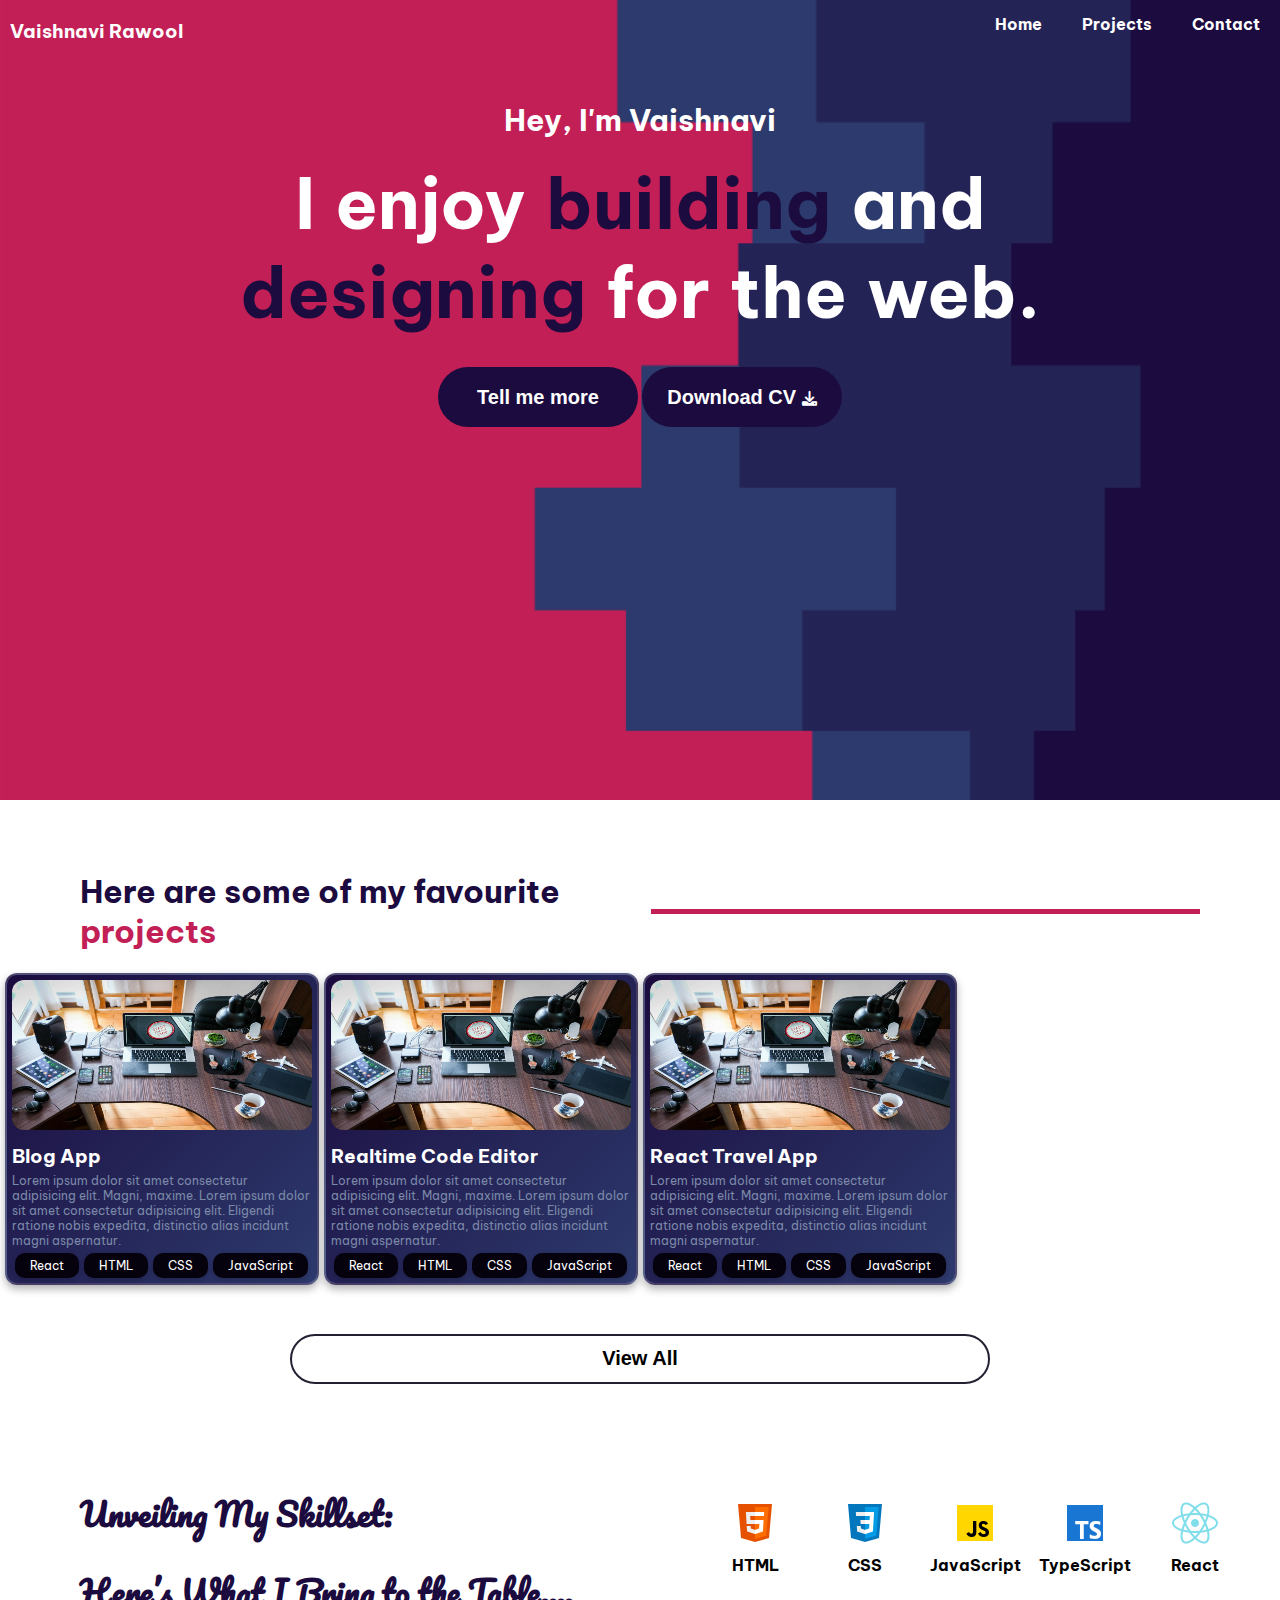
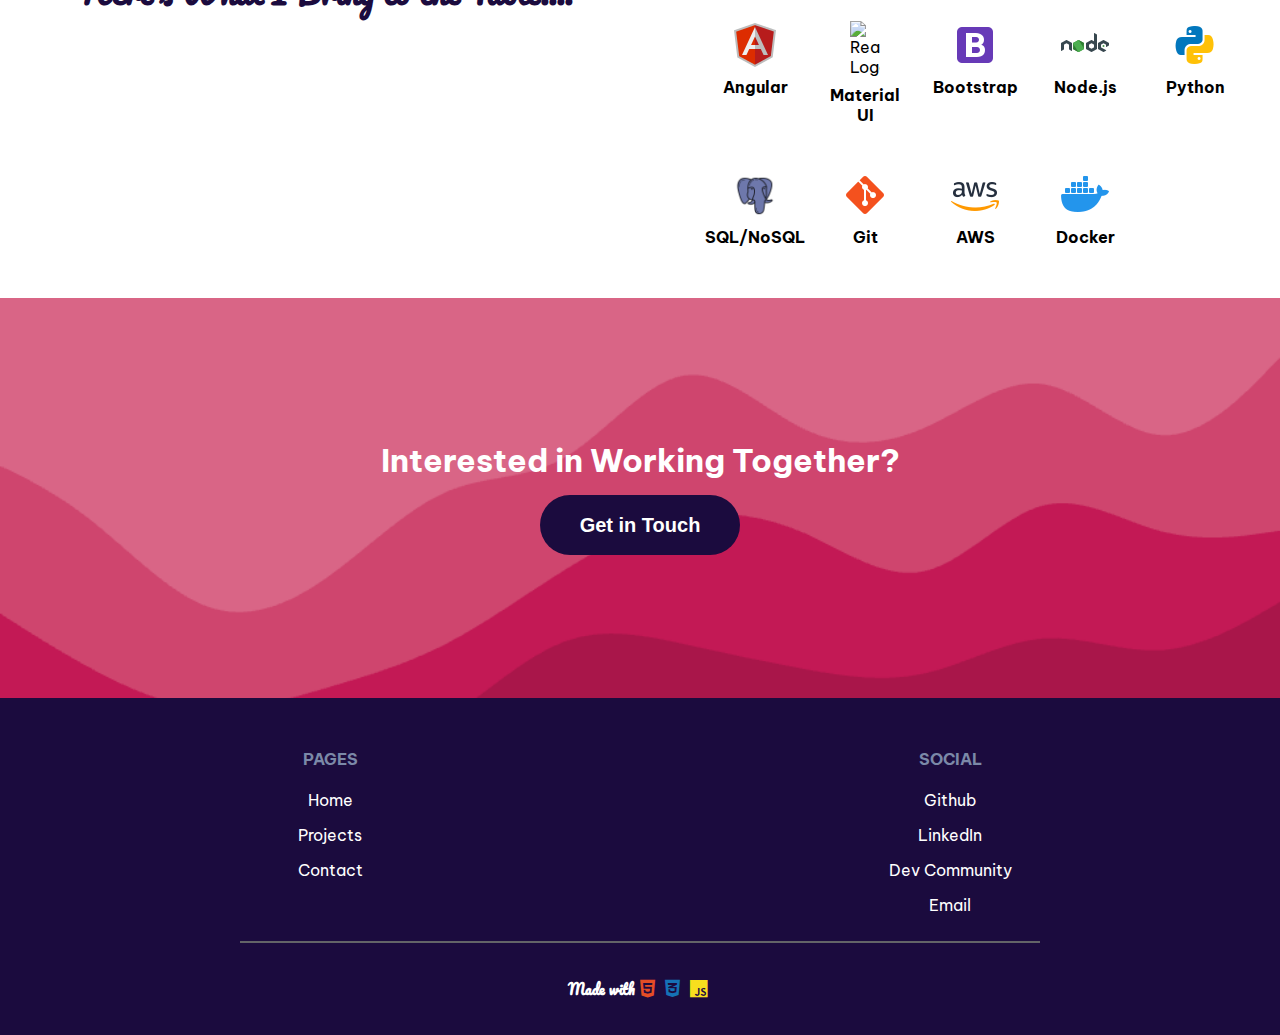
==== commit dcf8f4d7: "complete mobile UI experience" ====
--- a/index.html
+++ b/index.html
@@ -33,28 +33,35 @@
             <!-- <img src="./assets/home-banner-background.png" class="banner-bg-image"/> -->
             <!-- <img src="./assets/home-banner-background-2.png" class="banner-bg-image-2"/> -->
 
-            <div style="display: flex;justify-content: space-between;padding: 10px 80px;">
+            <div class="nav-top">
                 <div class="name-section">
                    <h3>Vaishnavi Rawool</h3>
                 </div>
    
                 <div class="navbar">
-                    <div class="toggle-button" id="toggle-button">
-                        ☰
-                    </div>
-                    <div class="drawer" id="drawer">
-                        <ul>
+                    <ul>
                            <li><a href="#">Home</a></li>
                            <li><a href="#projects-container">Projects</a></li>
                            <li><a href="#contact">Contact</a></li>
-                       </ul>
+                    </ul>
+                    <div>
+                        <div class="toggle-button" id="toggle-button">
+                            ☰
+                        </div>
+                        <div class="drawer" id="drawer">
+                            <ul>
+                               <li><a href="#">Home</a></li>
+                               <li><a href="#projects-container">Projects</a></li>
+                               <li><a href="#contact">Contact</a></li>
+                           </ul>
+                        </div>
                     </div>
                 </div>
             </div>
 
         <div class="intro">
             <!-- <h3 style="margin-bottom: 10px;color: #555;">Hi folks,</h3> -->
-            <h2 style="margin-bottom: 20px;" class="title-text">Hey, I'm Vaishnavi</h2>
+            <h2 class="title-text">Hey, I'm Vaishnavi</h2>
             <h1 class="intro-text">
                 I enjoy
                  <span style="color: #1b0b3e;">building</span>
@@ -81,7 +88,7 @@
 
     <div style="" class="projects-title">
         <h1 class="project-text" style="color: #1b0b3e;">Here are some of my favourite <span style="color: #c21f56;">projects</span> </h1>
-        <hr style="width: 600px;height: 5px;background: #c21f56;border: none;"/>
+        <hr class="divider"/>
     </div>
     <div id="projects-container" class="projects-container">
         <div class="projects">
@@ -114,7 +121,7 @@
 
             <div class="card ">
                 <img src="./assets/bg.jpeg" alt="project-img" class="project-img"/>
-                <h3 style="margin: 0px;margin-top: 10px;margin-bottom: 5px;">React Travel App UI</h3>
+                <h3 style="margin: 0px;margin-top: 10px;margin-bottom: 5px;">React Travel App</h3>
                 <p style="font-size: 12px;margin: 0px;color: rgb(123 137 168 );">Lorem ipsum dolor sit amet consectetur adipisicing elit. Magni, maxime. Lorem ipsum dolor sit amet consectetur adipisicing elit. Eligendi ratione nobis expedita, distinctio alias incidunt magni aspernatur.</p>
 
                 <div class="chip-container">
@@ -174,7 +181,7 @@
 <!-- ICONS SITE -> https://icons8.com/icons/set/css -->
     <!-- /* font-family: 'Pacifico', cursive;font-weight: 400;text-align: left;width: 500px; */ -->
     <div class="skill-set-container">
-        <div style="flex:1;margin-left: 80px;color: #1b0b3e;">
+        <div class="skillset-title">
             <h1 style="font-family: Pacifico;">
                 Unveiling My Skillset: 
             </h1>
@@ -258,7 +265,7 @@
     </div>
 
     <div id="contact" style="display: flex;flex-direction: column;align-items: center;justify-content: center;height: 400px;width: 100%;color: white;background: url('./assets/stacked-waves-haikei.png');background-repeat: no-repeat;background-size: cover;">
-        <h1 style="margin: 0px;">Interested in Working Together?</h1>
+        <h1 style="margin: 0px;text-align:center">Interested in Working Together?</h1>
         <button id="get-in-touch-btn" class="more-btn" style="margin-top: 15px;">Get in Touch</button>
     </div>
 
--- a/index.css
+++ b/index.css
@@ -14,18 +14,25 @@
 }
 
 
+.nav-top{
+  display: flex;
+  justify-content: space-between;
+  width: 100%;
+}
+
 
 
 .hero-section{
-    background: white;
-    color: black;
     height: 800px;
     background: url(./assets/layered-steps-haikei.png);
     background-repeat:  no-repeat;
     background-size: cover;
-    /* background:#c21f56; */
     color: white;
-    /* border: 1px solid; */
+    /* border: 5px solid black; */
+}
+
+.name-section{
+  padding-left: 10px;
 }
 
 .navbar ul {
@@ -103,8 +110,15 @@
 }
 
 .title-text{
-  font-family: "Roboto", sans-serif;
   font-size: 30px;
+  margin-bottom: 20px;
+}
+
+.divider{
+  width: 600px;
+  height: 5px;
+  background: #c21f56;
+  border: none;
 }
 
 .intro{
@@ -335,7 +349,7 @@
   font-weight: bold;
   margin: 0 auto;
   margin-top: 30px;
-  border: 2px #1b0b3e solid;
+  border: 2px #241f31 solid;
   background: transparent;
   cursor: pointer;
 }
@@ -355,6 +369,12 @@
   background-repeat: no-repeat;
   background-size: cover;
   color: white; */
+}
+
+.skillset-title{
+  flex:1;
+  margin-left: 80px;
+  color: #1b0b3e;
 }
 
 .skill-set{
@@ -636,12 +656,32 @@
 /* MOBILE SCREEN */
 
 @media (max-width: 768px) {
+  html {
+    overflow-x: hidden;
+    box-sizing: border-box;
+}
+
+
   body{
     overflow-x:hidden;
-  }
+     font-size: 14px; 
+     box-sizing: border-box;
+  }
+
+  .nav-top{
+    padding: 0px;
+  }
+
 
   .hero-section{
     overflow-x: hidden;
+    overflow-y: hidden;
+    /* justify-content: center;
+    align-items: center; */
+    max-width: 100%;
+    margin: 0 auto;
+    background-position: top
+
   }
 
   .navbar ul {
@@ -649,41 +689,117 @@
   }
 
   .intro-text {
-    font-size: 8vw;
+    font-size: 20px;
     word-spacing: 2px;
-    max-width: 90%;
-    margin: auto;
+    max-width: 10rem;
+    margin: 0 auto;
+    text-align: center;
+    padding: 10px;
   }
 
   .title-text{
-    font-size: 20px;
+    font-size: 12px;
+    margin-bottom: 5px;
   }
 
   .hero-section {
     height: 420px;
   }
 
+  .more-btn{
+  width: 120px;
+  height: 40px;
+  border-radius: 20px;
+  border: none;
+  font-size: 12px;
+  font-weight: bold;
+  margin-top: 30px;
+  background: #1b0b3e;
+  color: white;
+  cursor: pointer;
+}
+
+.divider{
+width: 300px;
+  height: 5px;
+  background: #c21f56;
+  border: none;
+  margin-bottom: 10px;
+}
+
   .projects-title {
-    flex-direction: column; /* Stack elements vertically on smaller screens */
-    align-items: center; /* Center the content */
-    margin-left: 20px; /* Adjust left margin */
-    margin-right: 20px; /* Adjust right margin */
+    flex-direction: column; 
+    align-items: center;
+    margin-left: 20px; 
+    margin-right: 20px; 
 }
 
 h1.project-text {
-    text-align: center; /* Center the text */
-    font-size: 24px; /* Adjust font size for mobile */
+    text-align: center; 
+    font-size: 24px;
 }
 
 hr {
     width: calc(100% - 40px);
     margin: 10px 20 20px;
 }
-}
+
+.view-all-btn{
+  display: block;
+  width: 300px;
+  height: 50px;
+  border-radius: 50px;
+  font-size: 20px;
+  font-weight: bold;
+  margin: 0 auto;
+  margin-top: 5px;
+  border: 2px #1b0b3e solid;
+  background: transparent;
+  cursor: pointer;
+}
+
+
+
+.skill-set-container{
+  margin-top: 20px;
+  flex-direction: column;
+  justify-content: center;
+}
+
+.skillset-title{
+  margin: 20px auto
+}
+
+.skillset-title h1{
+  margin: 0;
+  font-size: 20px;
+}
+
+.toolset{
+  padding: 0;
+  justify-content: center;
+}
+
+.modal{
+  left: 0px;
+  right: 0px;
+  width: 300px;
+  height: 400px;
+
+}
+
+}
+
+
+/* MOBILE SCREEN */
 
 
 @media (min-width: 769px) {
   .drawer {
       display: none; /* Hide drawer on larger screens */
   }
+
+  .toggle-button{
+    display: none;
+  }
 }